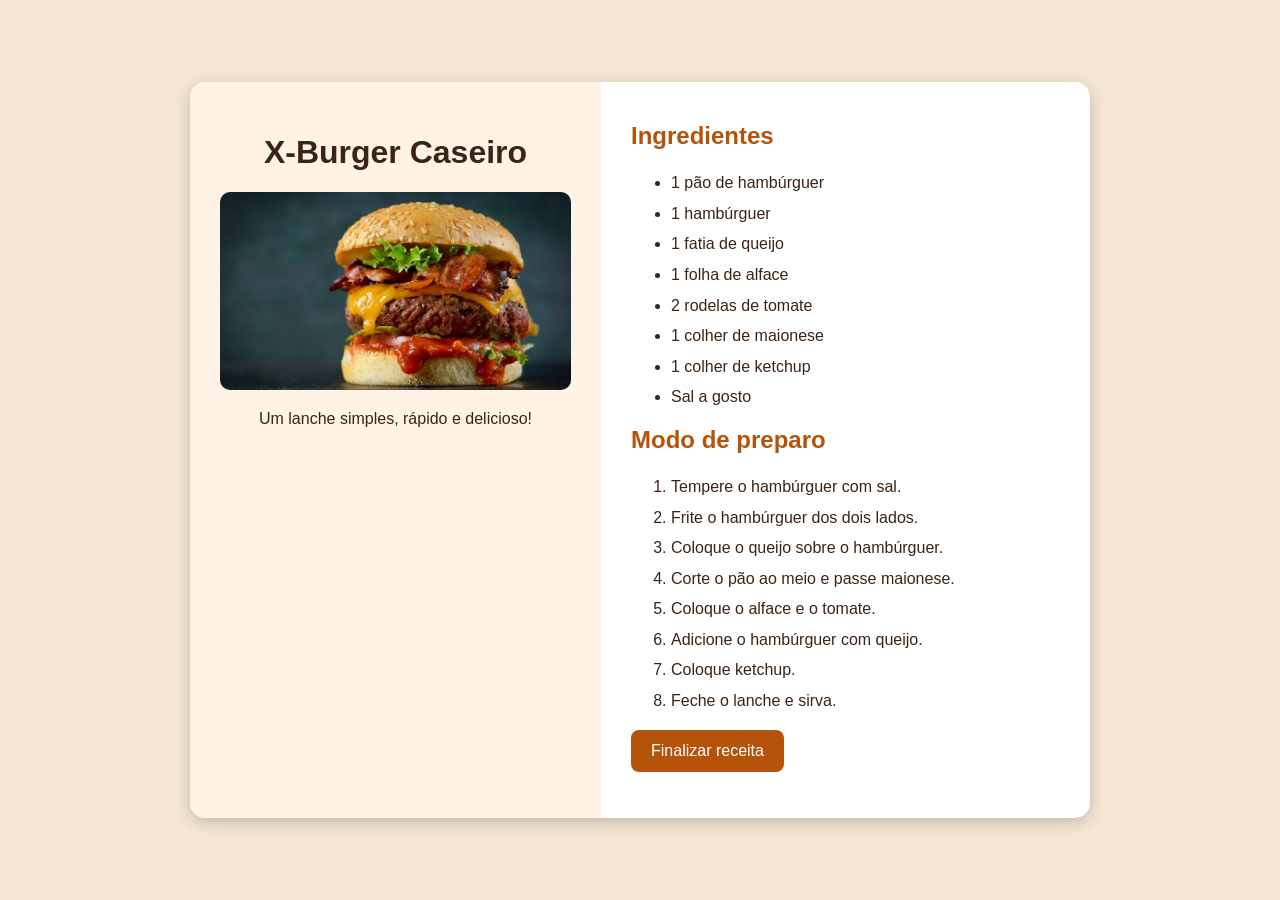
==== Desafio2/index.html @ ec805e1b "Alguns desafios feitos" ====
<!DOCTYPE html>
<html lang="pt-BR">
<head>
    <meta charset="UTF-8">
    <meta name="viewport" content="width=device-width, initial-scale=1.0">

    <title>Receita de X-Burger</title>

    <link rel="stylesheet" href="receita.css">
</head>

<body>

    <div class="receita">

        <!-- Lado esquerdo -->
        <div class="lado-imagem">

            <h1>X-Burger Caseiro</h1>

            <img src="foto_lanche.webp" alt="X-Burger caseiro">

            <p>Um lanche simples, rápido e delicioso!</p>

        </div>


        <!-- Lado direito -->
        <div class="lado-conteudo">

            <h2>Ingredientes</h2>

            <ul>
                <li>1 pão de hambúrguer</li>
                <li>1 hambúrguer</li>
                <li>1 fatia de queijo</li>
                <li>1 folha de alface</li>
                <li>2 rodelas de tomate</li>
                <li>1 colher de maionese</li>
                <li>1 colher de ketchup</li>
                <li>Sal a gosto</li>
            </ul>

            <h2>Modo de preparo</h2>

            <ol>
                <li>Tempere o hambúrguer com sal.</li>
                <li>Frite o hambúrguer dos dois lados.</li>
                <li>Coloque o queijo sobre o hambúrguer.</li>
                <li>Corte o pão ao meio e passe maionese.</li>
                <li>Coloque o alface e o tomate.</li>
                <li>Adicione o hambúrguer com queijo.</li>
                <li>Coloque ketchup.</li>
                <li>Feche o lanche e sirva.</li>
            </ol>

            <button onclick="mostrarMensagem()">
                Finalizar receita
            </button>

            <p id="mensagem"></p>

        </div>

    </div>

    <script src="receita.js"></script>

</body>
</html>
---- Desafio2/receita.css ----
body {
    background-color: #f5e6d3;
    color: #3b2416;
    font-family: Arial, Helvetica, sans-serif;

    display: flex;
    justify-content: center;
    align-items: center;

    min-height: 100vh;
    margin: 0;
}


.receita {
    background-color: white;
    width: 900px;

    display: flex;

    border-radius: 15px;
    overflow: hidden;

    box-shadow: 0 4px 15px rgba(0, 0, 0, 0.2);
}


.lado-imagem {
    width: 45%;
    padding: 30px;

    text-align: center;
    background-color: #fff3e6;
}

.lado-imagem h1 {
    font-size: 32px;
}

.lado-imagem img {
    width: 100%;
    border-radius: 10px;
}


.lado-conteudo {
    width: 55%;
    padding: 30px;
}

h2 {
    color: #b45309;
    margin-top: 10px;
}

li {
    font-size: 16px;
    line-height: 1.6;
    margin-bottom: 5px;
}

button {
    background-color: #b45309;
    color: white;

    border: none;
    padding: 12px 20px;

    border-radius: 8px;
    cursor: pointer;

    font-size: 16px;
}

button:hover {
    background-color: #92400e;
}

#mensagem {
    font-weight: bold;
    color: #15803d;
}
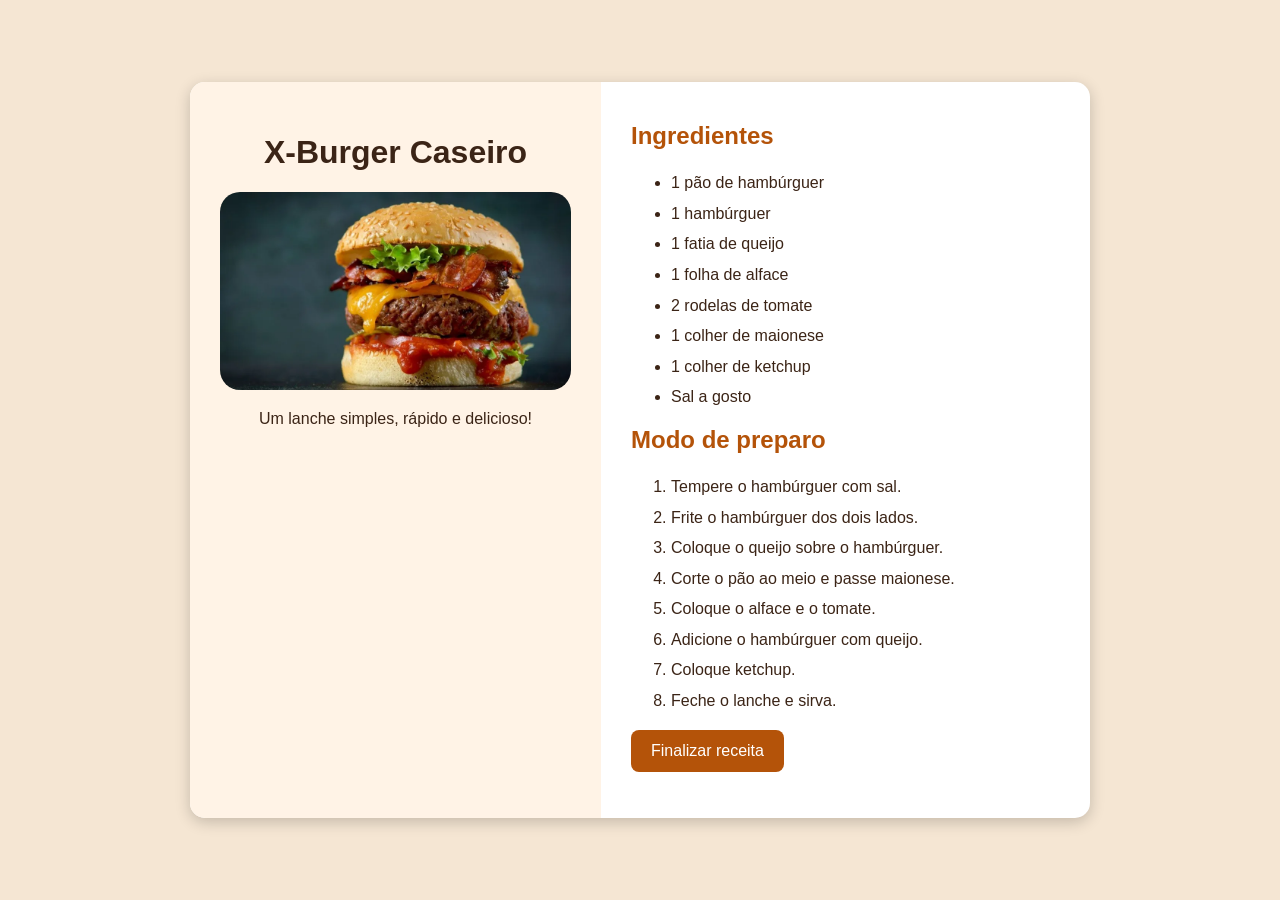
==== commit b9e825be: "Alteração" ====
--- a/Desafio2/index.html
+++ b/Desafio2/index.html
@@ -13,7 +13,7 @@
 
     <div class="receita">
 
-        <!-- Lado esquerdo -->
+
         <div class="lado-imagem">
 
             <h1>X-Burger Caseiro</h1>
@@ -25,7 +25,7 @@
         </div>
 
 
-        <!-- Lado direito -->
+        
         <div class="lado-conteudo">
 
             <h2>Ingredientes</h2>
--- a/Desafio2/receita.css
+++ b/Desafio2/receita.css
@@ -39,7 +39,8 @@
 
 .lado-imagem img {
     width: 100%;
-    border-radius: 10px;
+    border-radius: 20px;
+    border-radius: rgb(223, 158, 38);
 }
 
 
@@ -74,6 +75,8 @@
 
 button:hover {
     background-color: #92400e;
+    Transform: scale(1.05);
+
 }
 
 #mensagem {
